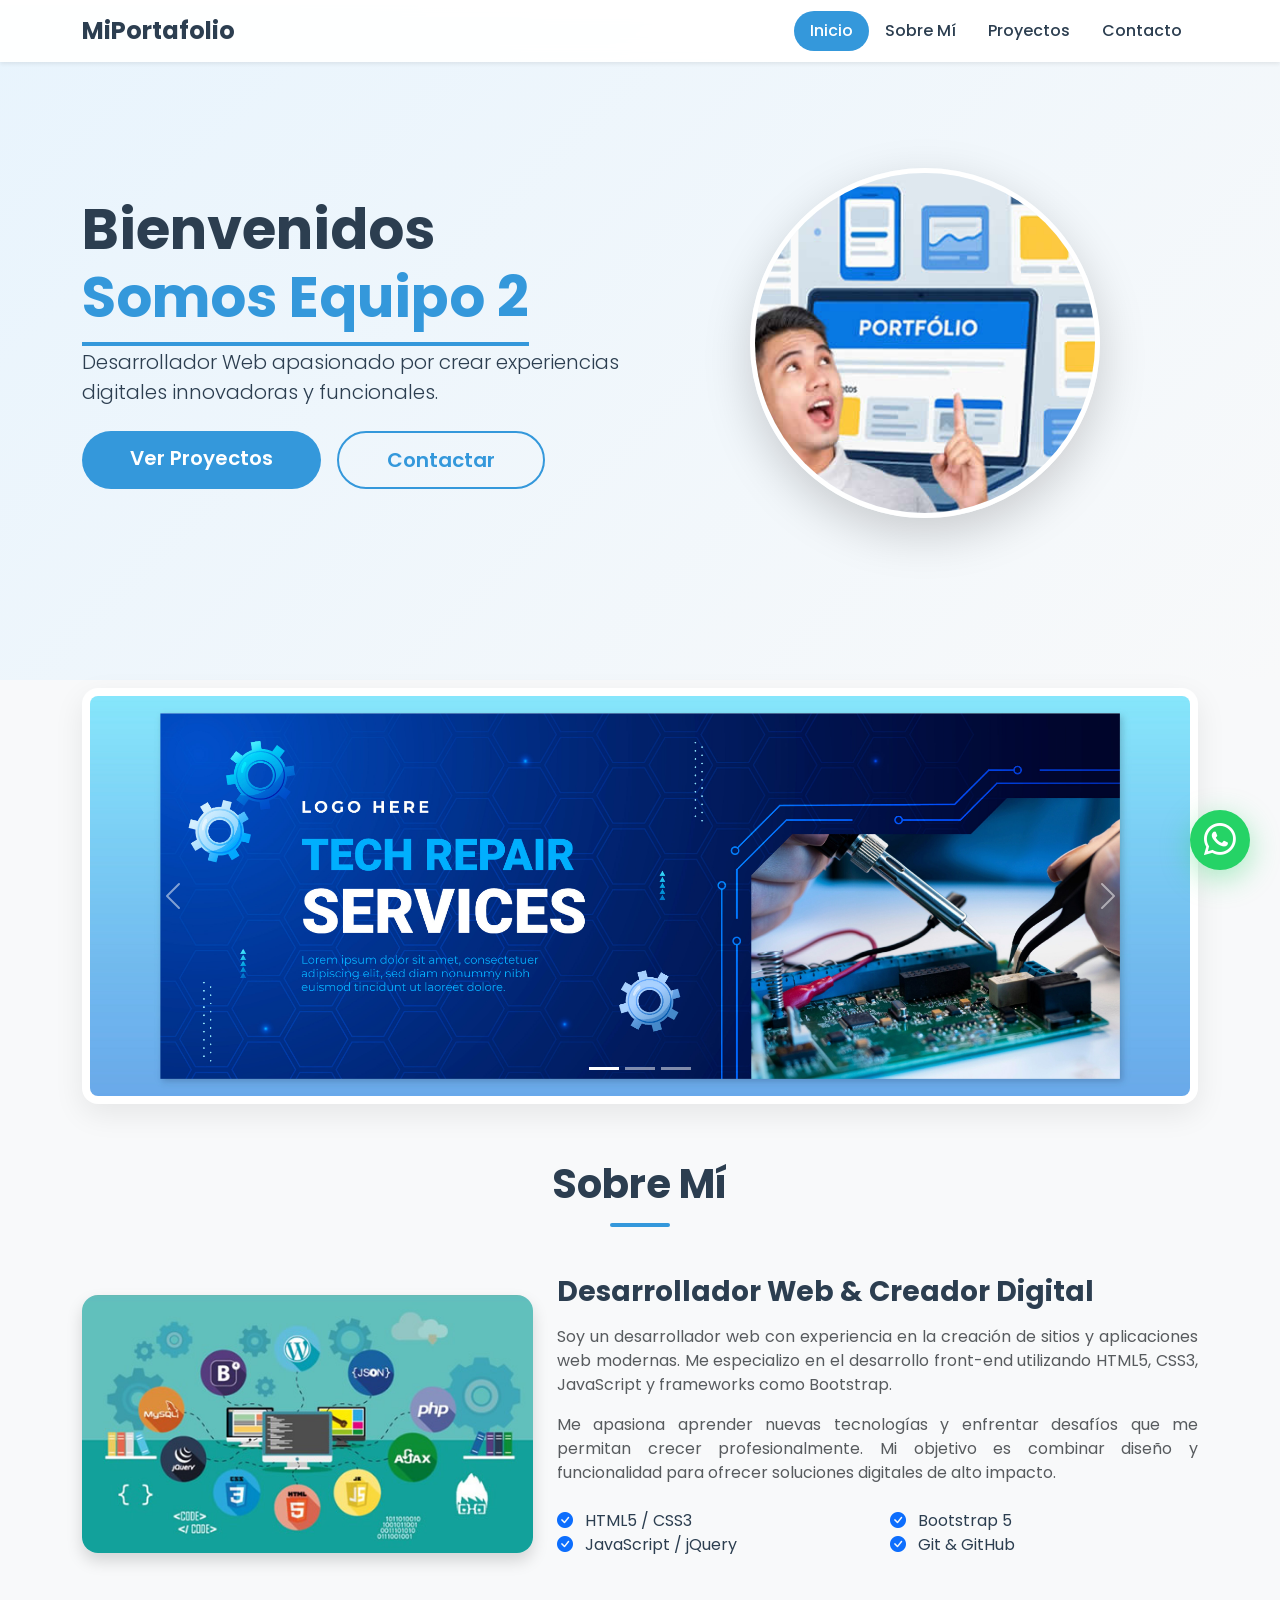
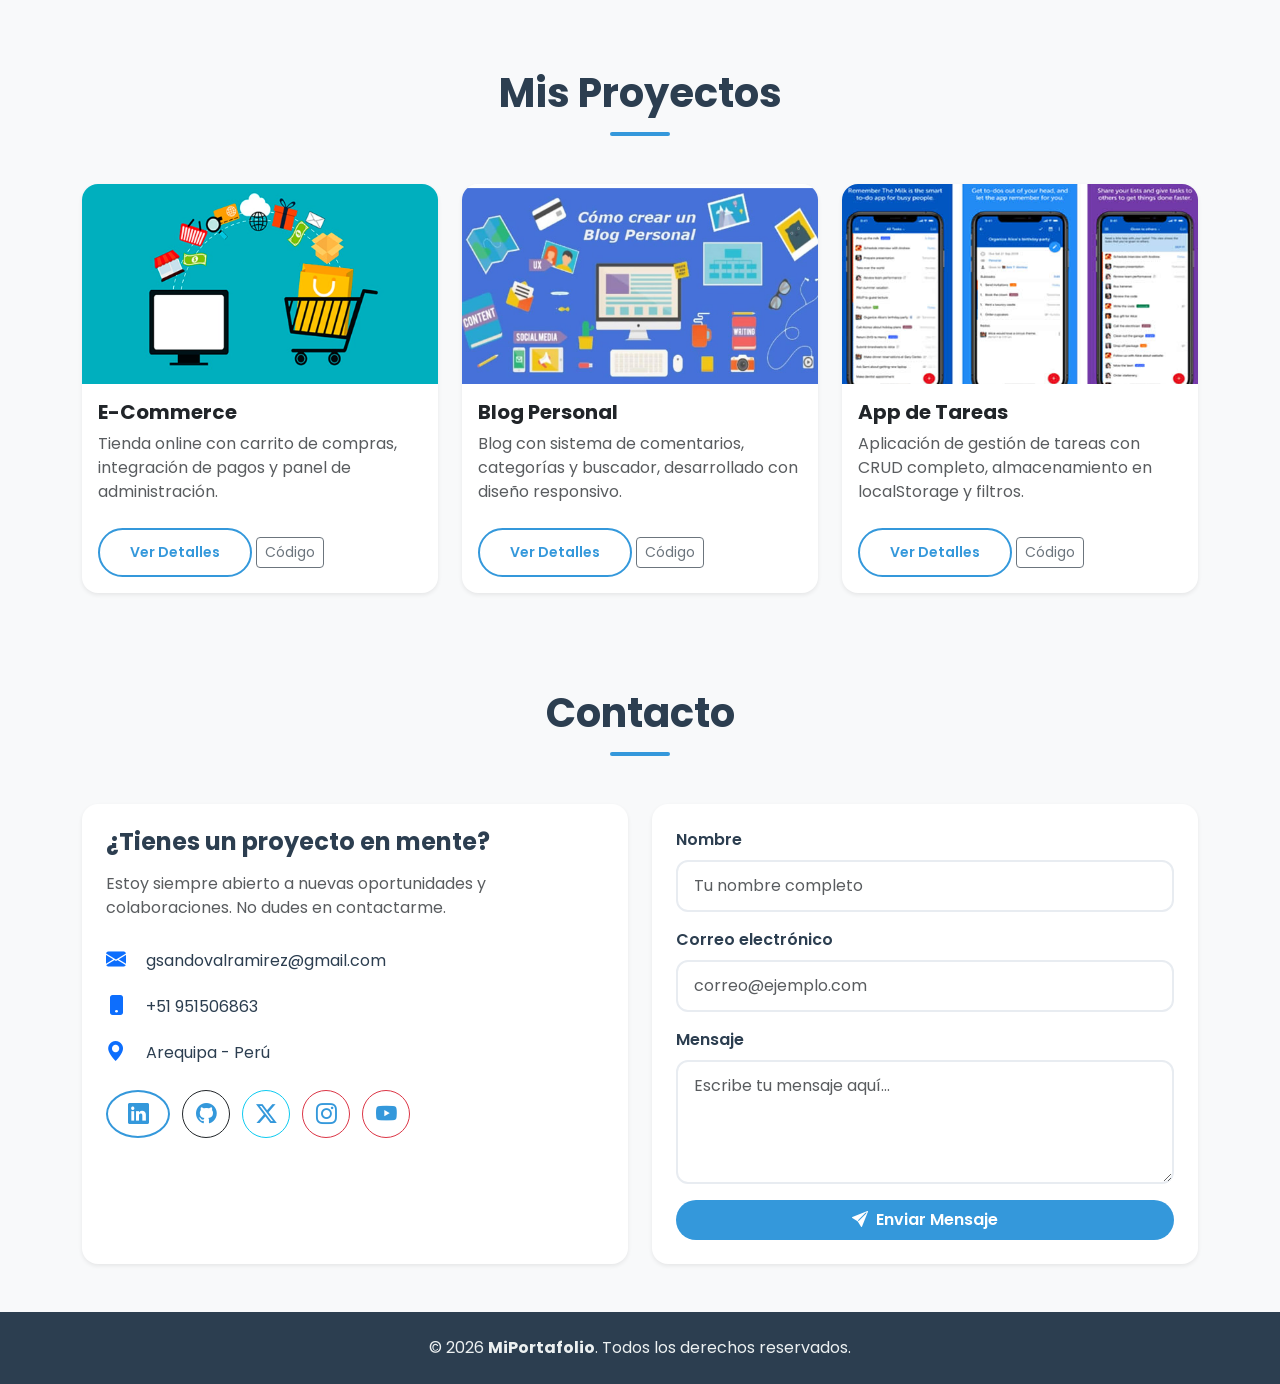
==== index.html @ 453ecb89 "My first commit" ====
<!DOCTYPE html>
<html lang="es">
<head>
    <meta charset="UTF-8">
    <meta name="viewport" content="width=device-width, initial-scale=1.0">
    <title>Mi Portafolio Web | Grupo2</title>

    <!-- Bootstrap 5 CSS -->
    <link href="https://cdn.jsdelivr.net/npm/bootstrap@5.3.0/dist/css/bootstrap.min.css" rel="stylesheet">

    <!-- Bootstrap Icons -->
    <link href="https://cdn.jsdelivr.net/npm/bootstrap-icons@1.11.3/font/bootstrap-icons.css" rel="stylesheet">

    <!-- Google Fonts -->
    <link href="https://fonts.googleapis.com/css2?family=Poppins:wght@300;400;500;600;700&display=swap" rel="stylesheet">

    <!-- CSS Personalizado -->
    <link rel="stylesheet" href="css/estilos.css">
    
</head>
<body>
    <!-- <h1>        
        <small>Integrantes del Grupo 2</small>
    </h1>

    lista de nombres (id para referencia en JS) -->
   <!-- <div class="list-container" id="nameList">
        <div class="name-item">Godofredo Sandoval Ramírez</div>
        <div class="name-item">Máximo Polo Salinas</div>
        <div class="name-item">Jhon Bryan Curo Maldonado</div>
        <div class="name-item">Rafael Alberto Sipión Díaz</div>
        <div class="name-item">Gálvez Martínez Jim Antony</div>
        <div class="name-item">Gabriela Mirtha Rios Villanueva</div>
    </div>-->

    <!-- ============================================ -->
    <!-- MENÚ DE NAVEGACIÓN                           -->
    <!-- ============================================ -->
    <nav class="navbar navbar-expand-lg fixed-top shadow-sm">
        <div class="container">
            <a class="navbar-brand fw-bold" href="index.html">MiPortafolio</a>
            <button class="navbar-toggler border-0" type="button" data-bs-toggle="collapse" data-bs-target="#navbarNav" aria-controls="navbarNav" aria-expanded="false" aria-label="Toggle navigation">
                <span class="navbar-toggler-icon"></span>
            </button>
            <div class="collapse navbar-collapse" id="navbarNav">
                <ul class="navbar-nav ms-auto">
                    <li class="nav-item"><a class="nav-link active" href="#inicio">Inicio</a></li>
                    <li class="nav-item"><a class="nav-link" href="#sobre-mi">Sobre Mí</a></li>
                    <li class="nav-item"><a class="nav-link" href="#proyectos">Proyectos</a></li> 
                    <li class="nav-item"><a class="nav-link" href="#contacto">Contacto</a></li>
                </ul>
            </div>
        </div>
    </nav>

    <!-- ============================================ -->
    <!-- SECCIÓN: INICIO (HERO)                      -->
    <!-- ============================================ -->
    <section id="inicio" class="hero-section d-flex align-items-center">
        <div class="container">
            <div class="row align-items-center">
                <div class="col-lg-6 text-center text-lg-start">
                    <h1 class="display-4 fw-bold">Bienvenidos <br><span class="text-highlight">Somos Equipo 2</span></h1>
                    <p class="lead mt-3 mb-4">
                        Desarrollador Web apasionado por crear experiencias digitales
                        innovadoras y funcionales.
                    </p>
                    <div class="d-flex gap-3 justify-content-center justify-content-lg-start">
                        
                        <a href="#proyectos" class="btn btn-primary btn-lg px-5">Ver Proyectos</a>
                        <a href="#contacto" class="btn btn-outline-primary btn-lg px-5">Contactar</a>
                    </div>
                </div>
                <div class="col-lg-6 text-center mt-5 mt-lg-0">
                    <img src="img/img01.jpg" alt="Foto de perfil" class="img-fluid rounded-circle hero-image shadow-lg">
                </div>
            </div>
        </div>
    </section>

    <!-- ============================================ -->
    <!-- SECCIÓN: CARRUSEL                           -->
    <!-- ============================================ -->
    <section id="carrusel" class="py-2"> 
        <div class="container">
            <div class="caja-carrusel p-2">
                <div id="carouselExampleIndicators" class="carousel slide" data-bs-ride="carousel">
                    <!-- Indicadores -->
                    <div class="carousel-indicators">
                        <button type="button" data-bs-target="#carouselExampleIndicators" data-bs-slide-to="0" class="active" aria-current="true" aria-label="Slide 1"></button>
                        <button type="button" data-bs-target="#carouselExampleIndicators" data-bs-slide-to="1" aria-label="Slide 2"></button>
                        <button type="button" data-bs-target="#carouselExampleIndicators" data-bs-slide-to="2" aria-label="Slide 3"></button>
                    </div>
                    <!-- Diapositivas -->
                    <div class="carousel-inner rounded-3 overflow-hidden">
                        <div class="carousel-item active">
                            <img src="img/bar01.jpg" class="d-block w-100" alt="Imagen de ejemplo 1">
                        </div>
                        <div class="carousel-item">
                            <img src="img/bar02.jpg" class="d-block w-100" alt="Imagen de ejemplo 2">
                        </div>
                        <div class="carousel-item">
                            <img src="img/bar03.jpg" class="d-block w-100" alt="Imagen de ejemplo 3">
                        </div>
                    </div>
                    <!-- Controles -->
                    <button class="carousel-control-prev" type="button" data-bs-target="#carouselExampleIndicators" data-bs-slide="prev">
                        <span class="carousel-control-prev-icon" aria-hidden="true"></span>
                        <span class="visually-hidden">Anterior</span>
                    </button>
                    <button class="carousel-control-next" type="button" data-bs-target="#carouselExampleIndicators" data-bs-slide="next">
                        <span class="carousel-control-next-icon" aria-hidden="true"></span>
                        <span class="visually-hidden">Siguiente</span>
                    </button>
                </div>
            </div>
        </div>
    </section>

    <!-- ============================================ -->
    <!-- SECCIÓN: SOBRE MÍ                           -->
    <!-- ============================================ -->
    <section id="sobre-mi" class="py-5"> 
        <div class="container">
            <h2 class="section-title text-center mb-5">Sobre Mí</h2>
            <div class="row align-items-center">
                <div class="col-lg-5 text-center mb-4 mb-lg-0">
                    <img src="img/img2.jpg" alt="Sobre mí" class="img-fluid rounded-4 shadow">
                </div>
                <div class="col-lg-7">
                    <h3 class="fw-bold">Desarrollador Web & Creador Digital</h3>
                    <p class="text-muted mt-3" style="text-align: justify;">
                        Soy un desarrollador web con experiencia en la creación de sitios y
                        aplicaciones web modernas. Me especializo en el desarrollo front-end
                        utilizando HTML5, CSS3, JavaScript y frameworks como Bootstrap.
                    </p>
                    <p class="text-muted" style="text-align: justify;">
                        Me apasiona aprender nuevas tecnologías y enfrentar desafíos que
                        me permitan crecer profesionalmente. Mi objetivo es combinar diseño
                        y funcionalidad para ofrecer soluciones digitales de alto impacto.
                    </p>
                    <div class="row mt-4">
                        <div class="col-sm-6">
                            <ul class="list-unstyled">
                                <li><i class="bi bi-check-circle-fill text-primary me-2"></i> HTML5 / CSS3</li>
                                <li><i class="bi bi-check-circle-fill text-primary me-2"></i> JavaScript / jQuery</li>
                            </ul>
                        </div>
                        <div class="col-sm-6">
                            <ul class="list-unstyled">
                                <li><i class="bi bi-check-circle-fill text-primary me-2"></i> Bootstrap 5</li>
                                <li><i class="bi bi-check-circle-fill text-primary me-2"></i> Git & GitHub</li>
                            </ul>
                        </div>
                    </div>
                </div>
            </div>
        </div>
    </section>

    <!-- ============================================ -->
    <!-- SECCIÓN: PROYECTOS                          -->
    <!-- ============================================ -->
    <section id="proyectos" class="py-5 bg-light">
        <div class="container">
            <h2 class="section-title text-center mb-5">Mis Proyectos</h2>
            <div class="row g-4">

                <!-- Proyecto 1 -->
                <div class="col-md-4">
                    <div class="card h-100 project-card border-0 shadow-sm">
                        <img src="img/ecommerce.jpg" class="card-img-top" alt="Proyecto E-Commerce">
                        <div class="card-body">
                            <h5 class="card-title fw-bold">E-Commerce</h5>
                            <p class="card-text text-muted">
                                Tienda online con carrito de compras, integración de pagos
                                y panel de administración.
                            </p>
                        </div>
                        <div class="card-footer bg-transparent border-0 pb-3">
                            <a href="#" class="btn btn-sm btn-outline-primary">Ver Detalles</a>
                            <a href="#" class="btn btn-sm btn-outline-secondary">Código</a>
                        </div>
                    </div>
                </div>

                <!-- Proyecto 2 -->
                <div class="col-md-4">
                    <div class="card h-100 project-card border-0 shadow-sm">
                        <img src="img/img1.jpg" class="card-img-top" alt="Proyecto Blog Personal">
                        <div class="card-body">
                            <h5 class="card-title fw-bold">Blog Personal</h5>
                            <p class="card-text text-muted">
                                Blog con sistema de comentarios, categorías y buscador,
                                desarrollado con diseño responsivo.
                            </p>
                        </div>
                        <div class="card-footer bg-transparent border-0 pb-3">
                            <a href="#" class="btn btn-sm btn-outline-primary">Ver Detalles</a>
                            <a href="#" class="btn btn-sm btn-outline-secondary">Código</a>
                        </div>
                    </div>
                </div>

                <!-- Proyecto 3 -->
                <div class="col-md-4">
                    <div class="card h-100 project-card border-0 shadow-sm">
                        <img src="img/img02.jpg" class="card-img-top" alt="Proyecto App de Tareas">
                        <div class="card-body">
                            <h5 class="card-title fw-bold">App de Tareas</h5>
                            <p class="card-text text-muted">
                                Aplicación de gestión de tareas con CRUD completo,
                                almacenamiento en localStorage y filtros.
                            </p>
                        </div>
                        <div class="card-footer bg-transparent border-0 pb-3">
                            <a href="#" class="btn btn-sm btn-outline-primary">Ver Detalles</a>
                            <a href="#" class="btn btn-sm btn-outline-secondary">Código</a>
                        </div>
                    </div>
                </div>

            </div>
        </div>
    </section>

    <!-- ============================================ -->
    <!-- SECCIÓN: CONTACTO                           -->
    <!-- ============================================ -->
    <section id="contacto" class="py-5">
        <div class="container">
            <h2 class="section-title text-center mb-5">Contacto</h2>
            <div class="row g-4">
                <!-- Información de contacto -->
                <div class="col-lg-6">
                    <div class="contact-info h-100 p-4 rounded-4 shadow-sm bg-white">
                        <h4 class="fw-bold">¿Tienes un proyecto en mente?</h4>
                        <p class="text-muted mt-3">
                            Estoy siempre abierto a nuevas oportunidades y colaboraciones.
                            No dudes en contactarme.
                        </p>
                        <ul class="list-unstyled mt-4">
                            <li class="mb-3">
                                <i class="bi bi-envelope-fill text-primary me-3 fs-5"></i>
                                <span>gsandovalramirez@gmail.com</span>
                            </li>
                            <li class="mb-3">
                                <i class="bi bi-phone-fill text-primary me-3 fs-5"></i>
                                <span>+51 951506863</span>
                            </li>
                            <li class="mb-3">
                                <i class="bi bi-geo-alt-fill text-primary me-3 fs-5"></i>
                                <span>Arequipa - Perú</span>
                            </li>
                        </ul>
                        <div class="social-links mt-4">
                            <a href="https://pe.linkedin.com/" target="_blank" class="btn btn-outline-primary rounded-circle me-2"><i class="bi bi-linkedin"></i></a>
                            <a href="https://github.com/" target="_blank" class="btn btn-outline-dark rounded-circle me-2"><i class="bi bi-github"></i></a>
                            <a href="https://x.com/?lang=es" target="_blank" class="btn btn-outline-info rounded-circle me-2"><i class="bi bi-twitter-x"></i></a>
                            <a href="https://www.instagram.com/" target="_blank" class="btn btn-outline-danger rounded-circle me-2"><i class="bi bi-instagram"></i></a>
                            <a href="https://www.youtube.com/" target="_blank" class="btn btn-outline-danger rounded-circle"><i class="bi bi-youtube"></i></a>
                        </div>
                    </div>
                </div>

                <!-- Formulario de contacto -->
                <div class="col-lg-6">
                    <form class="p-4 rounded-4 shadow-sm bg-white">
                        <div class="mb-3">
                            <label for="nombre" class="form-label fw-semibold">Nombre</label>
                            <input type="text" class="form-control" id="nombre" placeholder="Tu nombre completo" required>
                        </div>
                        <div class="mb-3">
                            <label for="email" class="form-label fw-semibold">Correo electrónico</label>
                            <input type="email" class="form-control" id="email" placeholder="correo@ejemplo.com" required>
                        </div>
                        <div class="mb-3">
                            <label for="mensaje" class="form-label fw-semibold">Mensaje</label>
                            <textarea class="form-control" id="mensaje" rows="4" placeholder="Escribe tu mensaje aquí..." required></textarea>
                        </div>
                        <button type="submit" class="btn btn-primary w-100 py-2 fw-semibold">
                            <i class="bi bi-send-fill me-2"></i>Enviar Mensaje
                        </button>
                    </form>
                </div>
            </div>
        </div>
    </section>

    <!-- ============================================ -->
    <!-- FOOTER                                      -->
    <!-- ============================================ -->
    <footer class="footer py-4">
        <div class="container text-center">
            <p class="mb-0">
                &copy; 2026 <strong>MiPortafolio</strong>. Todos los derechos reservados.
            </p>
        </div>
        
    </footer>

    <!-- ============================================ -->
    <!-- BOTÓN FLOTANTE DE WHATSAPP                  -->
    <!-- ============================================ -->
    <a href="https://wa.me/51951506863" class="btn-whatsapp-floating" target="_blank" rel="noopener noreferrer">
        <i class="bi bi-whatsapp"></i>
    </a>

    <!-- ============================================ -->
    <!-- SCRIPTS                                     -->
    <!-- ============================================ -->
    <script src="https://cdn.jsdelivr.net/npm/bootstrap@5.3.0/dist/js/bootstrap.bundle.min.js">
    </script>

</body>
</html>
---- css/estilos.css ----
/* ======================================== */
/* CONFIGURACIÓN GENERAL                     */
/* ======================================== */

* {
    margin: 0;
    padding: 0;
    box-sizing: border-box;
}

html {
    scroll-behavior: smooth;
}

body {
    font-family: 'Poppins', sans-serif;
    color: #2C3E50;
    background: #F8F9FA;
    padding-top: 5px;
}

/* ======================================== */
/* COLORES PRINCIPALES                      */
/* ======================================== */

:root {
    --azul: #3498DB;
    --oscuro: #2C3E50;
    --blanco: #FFFFFF;
}

/* ======================================== */
/* MENÚ DE NAVEGACIÓN                       */
/* ======================================== */

.navbar {
    background: rgba(255, 255, 255, 0.95) !important;
    backdrop-filter: blur(10px);
    padding:px 5;
}

.navbar-brand {
    color: var(--oscuro) !important;
    font-weight: 700;
    font-size: 1.5rem;
}

.navbar-brand:hover {
    color: var(--azul) !important;
}

.nav-link {
    color: var(--oscuro) !important;
    font-weight: 500;
    padding: 8px 16px !important;
    border-radius: 25px;
    transition: 0.3s;
}

.nav-link:hover,
.nav-link.active {
    background: var(--azul);
    color: white !important;
}

/* ======================================== */
/* SECCIÓN PRINCIPAL (HERO)                 */
/* ======================================== */

.hero-section {
    min-height:75vh;
    background: linear-gradient(135deg, #E8F4FD, #F8F9FA);
    padding: 10px 0;
}

.hero-section h1 {
    font-size: 3.5rem;
    font-weight: 500;
}

.text-highlight {
    color: var(--azul);
    border-bottom: 4px solid var(--azul);
    padding-bottom: 5px;
}

.hero-image {
    width: 350px;
    height: 350px;
    object-fit: cover;
    border-radius: 50%;
    border: 5px solid white;
    box-shadow: 0 20px 60px rgba(52, 152, 219, 0.3);
    transition: 0.3s;
}

.hero-image:hover {
    transform: scale(1.05);
    box-shadow: 0 25px 70px rgba(52, 152, 219, 0.4);
}

/* ======================================== */
/* BOTONES                                  */
/* ======================================== */

.btn-primary {
    background: var(--azul);
    border: none;
    border-radius: 50px;
    padding: 12px 30px;
    font-weight: 600;
    transition: 0.3s;
}

.btn-primary:hover {
    background: #2980B9;
    transform: translateY(-3px);
    box-shadow: 0 10px 30px rgba(52, 152, 219, 0.4);
}

.btn-outline-primary {
    border: 2px solid var(--azul);
    color: var(--azul);
    border-radius: 50px;
    padding: 12px 30px;
    font-weight: 600;
    transition: 0.3s;
}

.btn-outline-primary:hover {
    background: var(--azul);
    color: white;
    transform: translateY(-3px);
}

/* ======================================== */
/* TÍTULOS DE SECCIÓN                       */
/* ======================================== */

.section-title {
    font-size: 2.5rem;
    font-weight: 700;
    text-align: center;
    margin-bottom: 50px;
    position: relative;
}

.section-title::after {
    content: '';
    display: block;
    width: 60px;
    height: 4px;
    background: var(--azul);
    margin: 15px auto 0;
    border-radius: 2px;
}

/* ======================================== */
/* PROYECTOS                                */
/* ======================================== */

.project-card {
    border-radius: 16px !important;
    overflow: hidden;
    transition: 0.3s;
}

.project-card:hover {
    transform: translateY(-10px);
    box-shadow: 0 20px 40px rgba(0, 0, 0, 0.1) !important;
}

.project-card img {
    height: 200px;
    object-fit: cover;
    transition: 0.5s;
}

.project-card:hover img {
    transform: scale(1.1);
}

/* ======================================== */
/* CARRUSEL                                 */
/* ======================================== */

.carousel-item img {
    height: 400px;
    object-fit: cover;
}

.caja-carrusel {
    background: white;
    border-radius: 16px;
    box-shadow: 0 10px 30px rgba(0, 0, 0, 0.08);
}

/* ======================================== */
/* CONTACTO                                 */
/* ======================================== */

.contact-info {
    background: white;
    padding: 2rem;
    border-radius: 16px;
    box-shadow: 0 10px 30px rgba(0, 0, 0, 0.08);
    transition: 0.3s;
    height: 100%;
}

.contact-info:hover {
    transform: translateY(-5px);
    box-shadow: 0 15px 40px rgba(0, 0, 0, 0.12);
}

.contact-info .bi {
    color: var(--azul);
    font-size: 1.3rem;
    width: 30px;
}

.social-links .btn {
    width: 48px;
    height: 48px;
    border-radius: 50%;
    display: inline-flex;
    align-items: center;
    justify-content: center;
    transition: 0.3s;
}

.social-links .btn:hover {
    transform: translateY(-5px);
    box-shadow: 0 8px 20px rgba(0, 0, 0, 0.15);
}

/* Formulario de contacto */
#contacto form {
    background: white;
    padding: 2rem;
    border-radius: 16px;
    box-shadow: 0 10px 30px rgba(0, 0, 0, 0.08);
    transition: 0.3s;
}

#contacto form:hover {
    transform: translateY(-5px);
    box-shadow: 0 15px 40px rgba(0, 0, 0, 0.12);
}

.form-control {
    border-radius: 12px;
    border: 2px solid #E8ECF1;
    padding: 12px 16px;
    transition: 0.3s;
}

.form-control:focus {
    border-color: var(--azul);
    box-shadow: 0 0 0 4px rgba(52, 152, 219, 0.15);
}

/* ======================================== */
/* PIE DE PÁGINA                            */
/* ======================================== */

.footer {
    background: var(--oscuro);
    color: #ECF0F1;
    text-align: center;
    padding: 20px 0;
}

/* ======================================== */
/* BOTÓN WHATSAPP FLOTANTE                  */
/* ======================================== */

.btn-whatsapp-floating {
    position: fixed;
    bottom: 30px;
    right: 30px;
    width: 60px;
    height: 60px;
    background: #25D366;
    color: white;
    border-radius: 50%;
    display: flex;
    align-items: center;
    justify-content: center;
    font-size: 2rem;
    text-decoration: none;
    box-shadow: 0 8px 30px rgba(37, 211, 102, 0.4);
    transition: 0.3s;
    z-index: 1000;
}

.btn-whatsapp-floating:hover {
    transform: scale(1.1);
    color: white;
    box-shadow: 0 12px 40px rgba(37, 211, 102, 0.6);
}

/* ======================================== */
/* ACCESIBILIDAD                            */
/* ======================================== */

/* Si el usuario prefiere menos animaciones */
@media (prefers-reduced-motion: reduce) {
    * {
        animation-duration: 0.01ms !important;
        transition-duration: 0.01ms !important;
    }
}
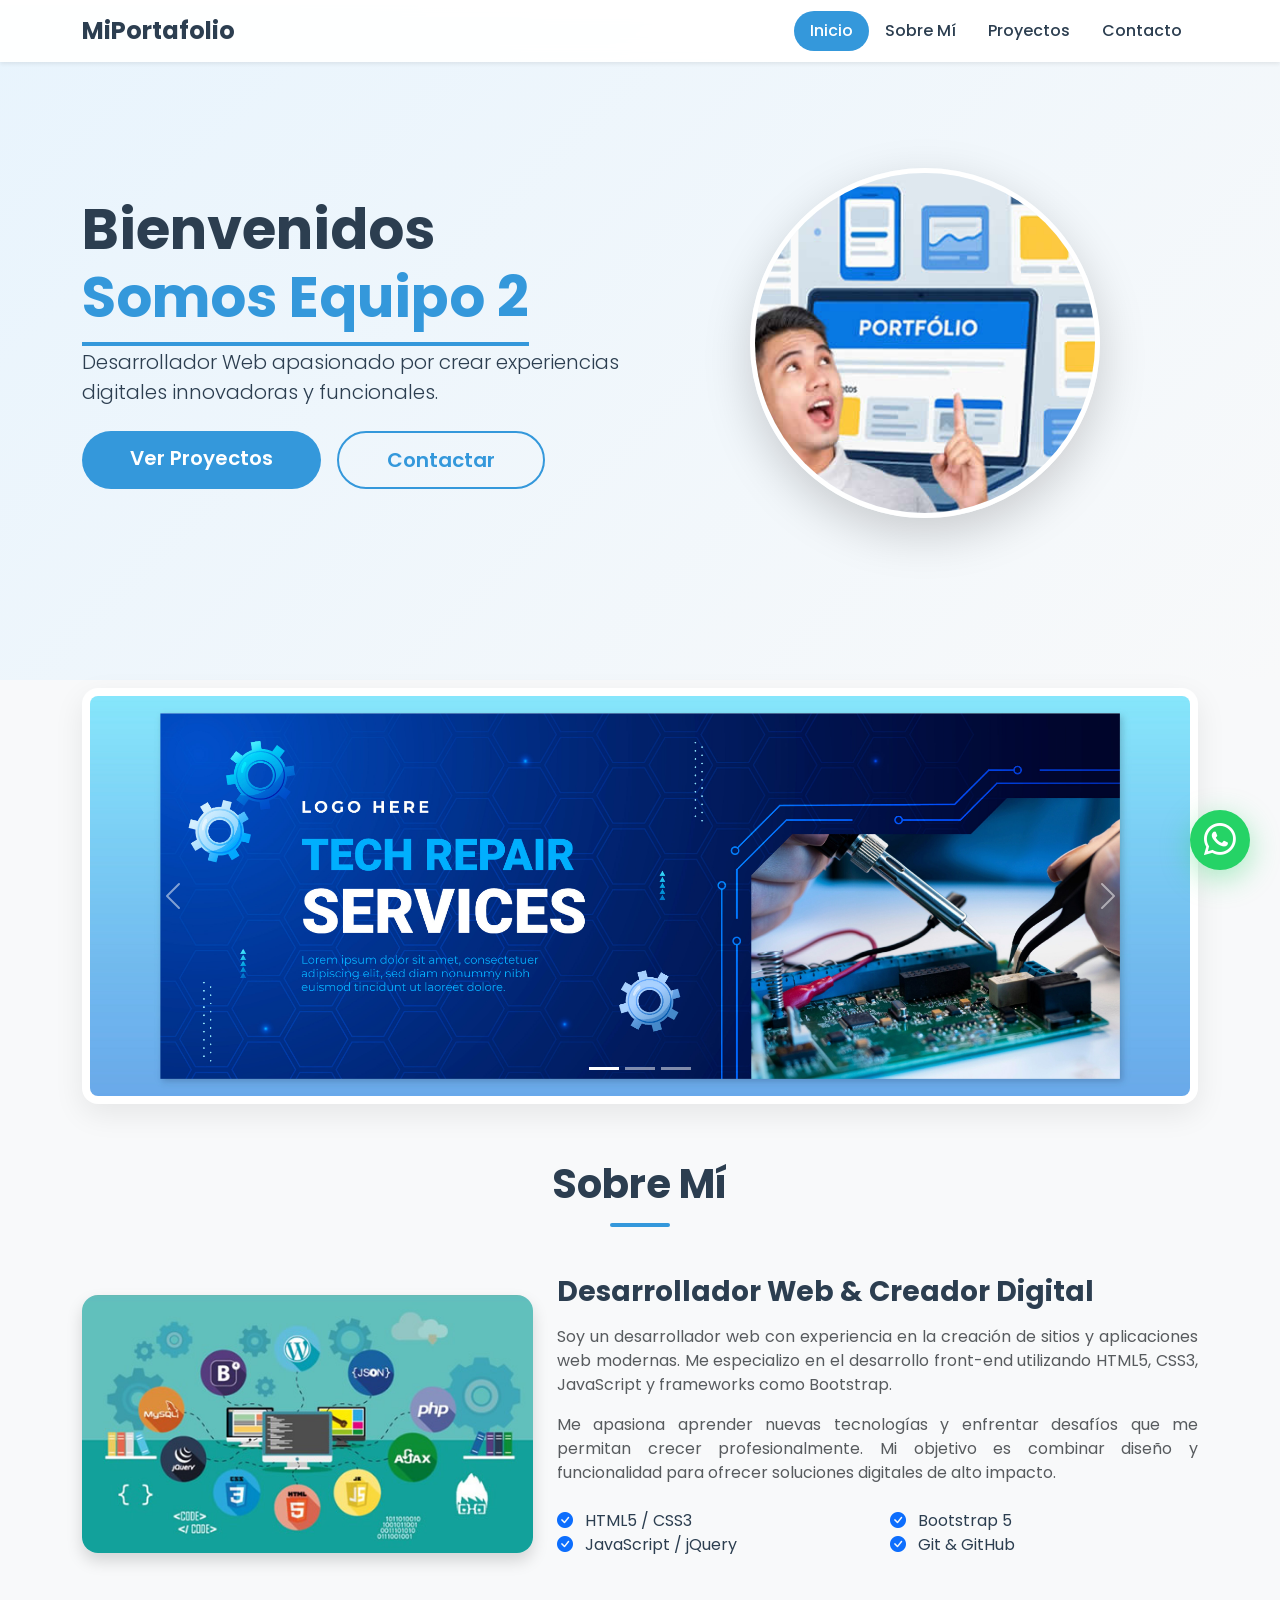
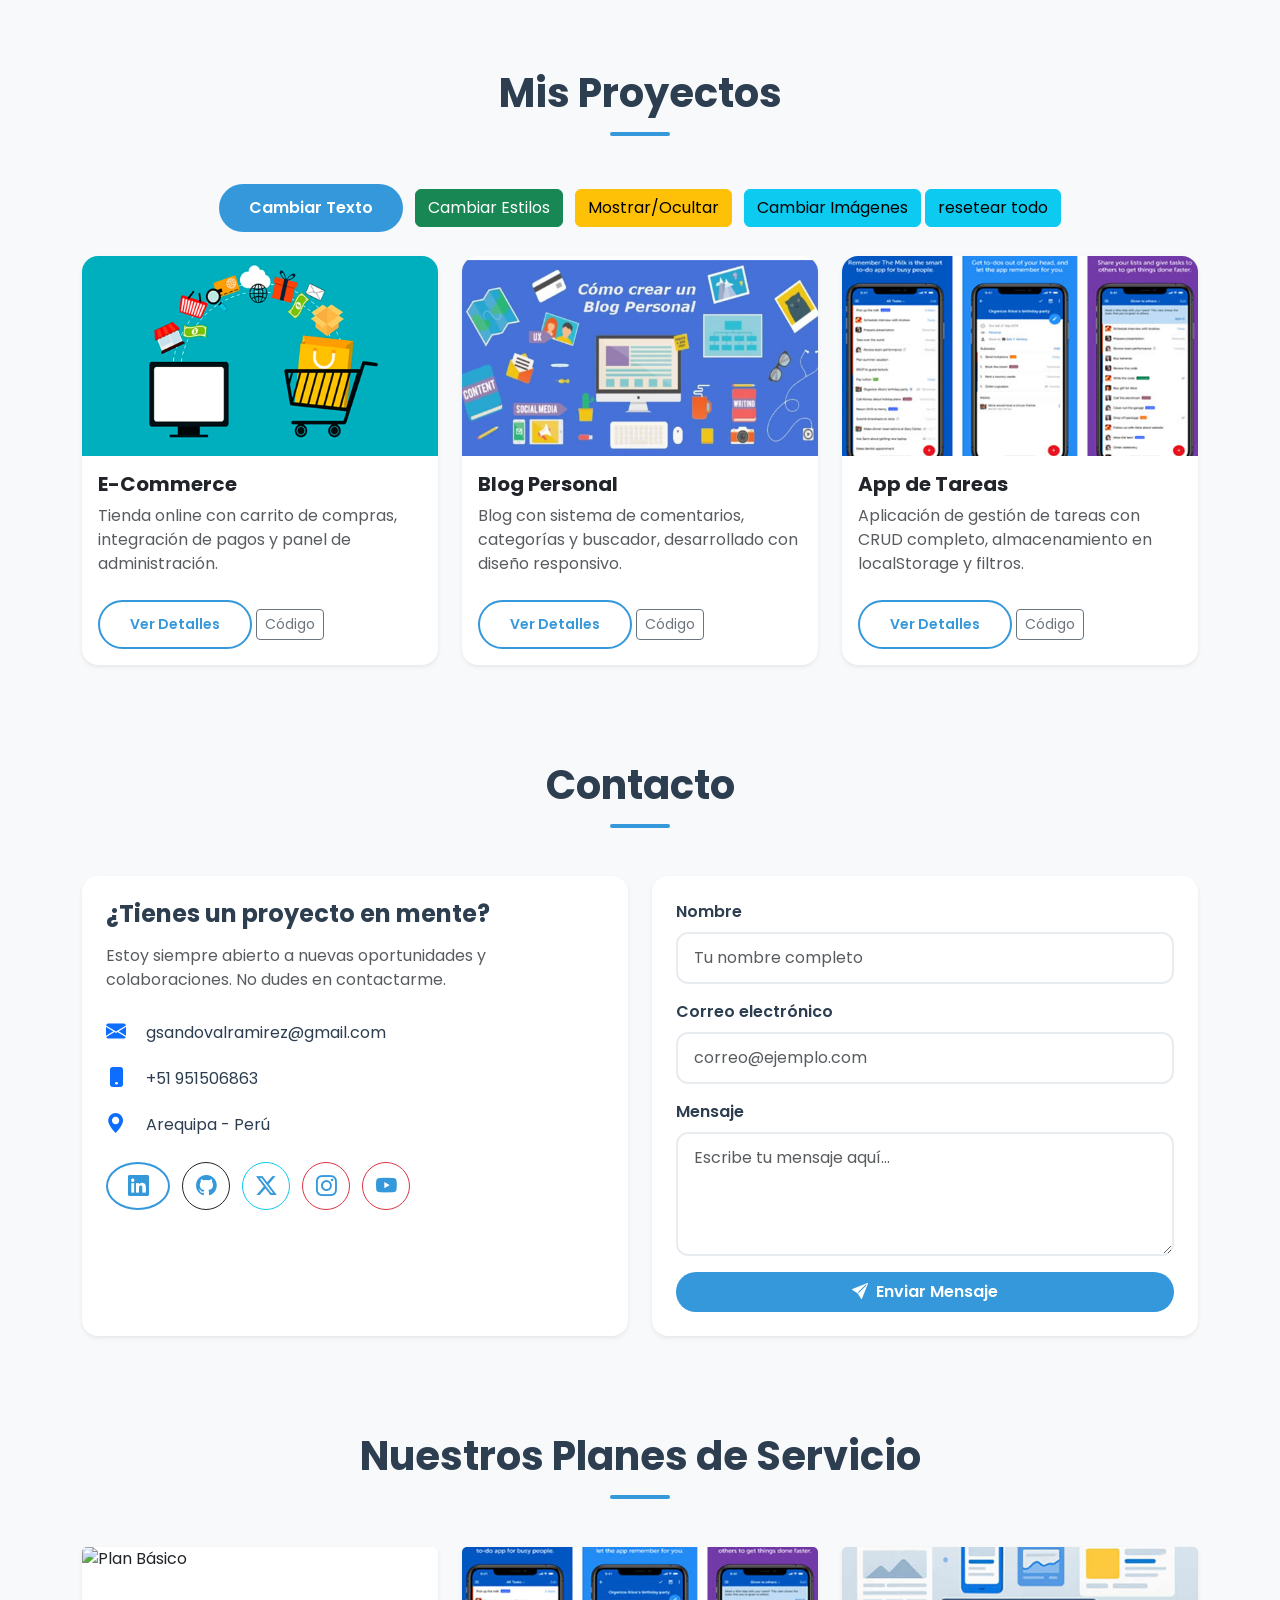
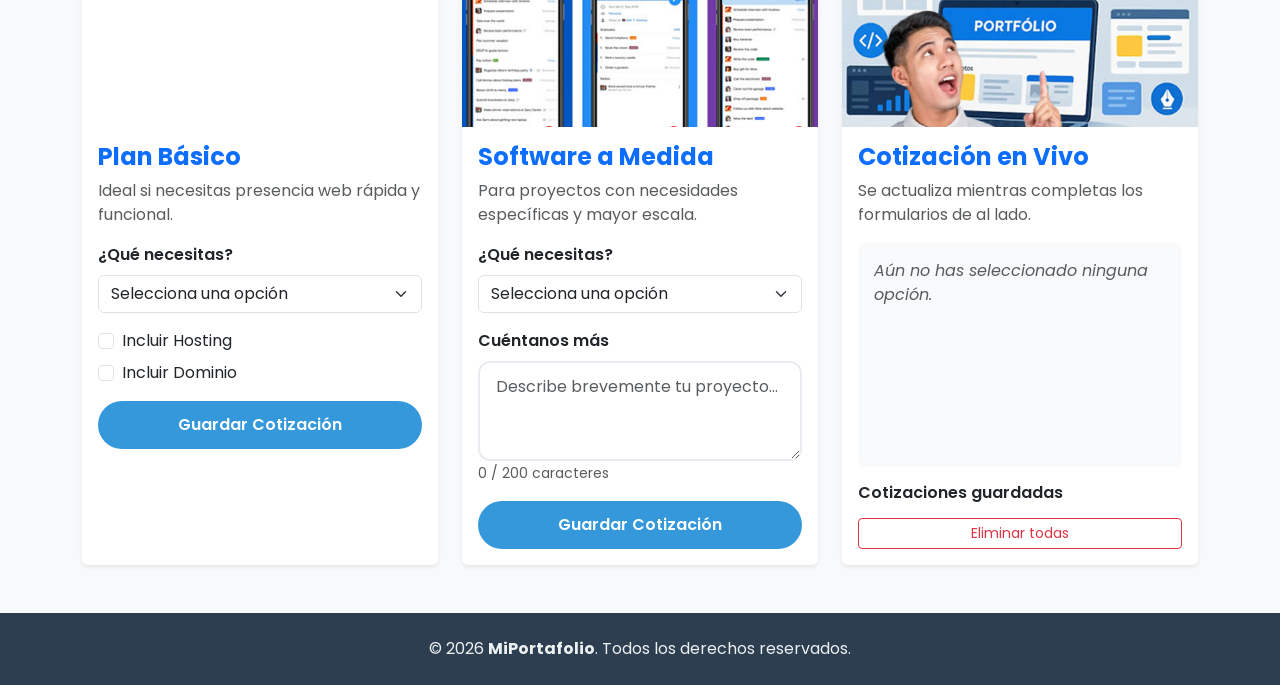
==== commit b6495744: "Add files via upload" ====
--- a/index.html
+++ b/index.html
@@ -1,5 +1,6 @@
 <!DOCTYPE html>
 <html lang="es">
+
 <head>
     <meta charset="UTF-8">
     <meta name="viewport" content="width=device-width, initial-scale=1.0">
@@ -12,41 +13,35 @@
     <link href="https://cdn.jsdelivr.net/npm/bootstrap-icons@1.11.3/font/bootstrap-icons.css" rel="stylesheet">
 
     <!-- Google Fonts -->
-    <link href="https://fonts.googleapis.com/css2?family=Poppins:wght@300;400;500;600;700&display=swap" rel="stylesheet">
-
+    <link href="https://fonts.googleapis.com/css2?family=Poppins:wght@300;400;500;600;700&display=swap"
+        rel="stylesheet">
+    <!-- CSS de jQuery -->
+    <script src="https://code.jquery.com/jquery-3.7.1.min.js"></script>
     <!-- CSS Personalizado -->
     <link rel="stylesheet" href="css/estilos.css">
-    
+    <script src="https://cdn.jsdelivr.net/npm/bootstrap@5.3.0/dist/js/bootstrap.bundle.min.js">
+    </script>
+
+
 </head>
+
 <body>
-    <!-- <h1>        
-        <small>Integrantes del Grupo 2</small>
-    </h1>
-
-    lista de nombres (id para referencia en JS) -->
-   <!-- <div class="list-container" id="nameList">
-        <div class="name-item">Godofredo Sandoval Ramírez</div>
-        <div class="name-item">Máximo Polo Salinas</div>
-        <div class="name-item">Jhon Bryan Curo Maldonado</div>
-        <div class="name-item">Rafael Alberto Sipión Díaz</div>
-        <div class="name-item">Gálvez Martínez Jim Antony</div>
-        <div class="name-item">Gabriela Mirtha Rios Villanueva</div>
-    </div>-->
-
+   
     <!-- ============================================ -->
     <!-- MENÚ DE NAVEGACIÓN                           -->
     <!-- ============================================ -->
     <nav class="navbar navbar-expand-lg fixed-top shadow-sm">
         <div class="container">
             <a class="navbar-brand fw-bold" href="index.html">MiPortafolio</a>
-            <button class="navbar-toggler border-0" type="button" data-bs-toggle="collapse" data-bs-target="#navbarNav" aria-controls="navbarNav" aria-expanded="false" aria-label="Toggle navigation">
+            <button class="navbar-toggler border-0" type="button" data-bs-toggle="collapse" data-bs-target="#navbarNav"
+                aria-controls="navbarNav" aria-expanded="false" aria-label="Toggle navigation">
                 <span class="navbar-toggler-icon"></span>
             </button>
             <div class="collapse navbar-collapse" id="navbarNav">
                 <ul class="navbar-nav ms-auto">
                     <li class="nav-item"><a class="nav-link active" href="#inicio">Inicio</a></li>
                     <li class="nav-item"><a class="nav-link" href="#sobre-mi">Sobre Mí</a></li>
-                    <li class="nav-item"><a class="nav-link" href="#proyectos">Proyectos</a></li> 
+                    <li class="nav-item"><a class="nav-link" href="#proyectos">Proyectos</a></li>
                     <li class="nav-item"><a class="nav-link" href="#contacto">Contacto</a></li>
                 </ul>
             </div>
@@ -60,13 +55,14 @@
         <div class="container">
             <div class="row align-items-center">
                 <div class="col-lg-6 text-center text-lg-start">
-                    <h1 class="display-4 fw-bold">Bienvenidos <br><span class="text-highlight">Somos Equipo 2</span></h1>
+                    <h1 class="display-4 fw-bold">Bienvenidos <br><span class="text-highlight">Somos Equipo 2</span>
+                    </h1>
                     <p class="lead mt-3 mb-4">
                         Desarrollador Web apasionado por crear experiencias digitales
                         innovadoras y funcionales.
                     </p>
                     <div class="d-flex gap-3 justify-content-center justify-content-lg-start">
-                        
+
                         <a href="#proyectos" class="btn btn-primary btn-lg px-5">Ver Proyectos</a>
                         <a href="#contacto" class="btn btn-outline-primary btn-lg px-5">Contactar</a>
                     </div>
@@ -81,15 +77,18 @@
     <!-- ============================================ -->
     <!-- SECCIÓN: CARRUSEL                           -->
     <!-- ============================================ -->
-    <section id="carrusel" class="py-2"> 
+    <section id="carrusel" class="py-2">
         <div class="container">
             <div class="caja-carrusel p-2">
                 <div id="carouselExampleIndicators" class="carousel slide" data-bs-ride="carousel">
                     <!-- Indicadores -->
                     <div class="carousel-indicators">
-                        <button type="button" data-bs-target="#carouselExampleIndicators" data-bs-slide-to="0" class="active" aria-current="true" aria-label="Slide 1"></button>
-                        <button type="button" data-bs-target="#carouselExampleIndicators" data-bs-slide-to="1" aria-label="Slide 2"></button>
-                        <button type="button" data-bs-target="#carouselExampleIndicators" data-bs-slide-to="2" aria-label="Slide 3"></button>
+                        <button type="button" data-bs-target="#carouselExampleIndicators" data-bs-slide-to="0"
+                            class="active" aria-current="true" aria-label="Slide 1"></button>
+                        <button type="button" data-bs-target="#carouselExampleIndicators" data-bs-slide-to="1"
+                            aria-label="Slide 2"></button>
+                        <button type="button" data-bs-target="#carouselExampleIndicators" data-bs-slide-to="2"
+                            aria-label="Slide 3"></button>
                     </div>
                     <!-- Diapositivas -->
                     <div class="carousel-inner rounded-3 overflow-hidden">
@@ -104,11 +103,13 @@
                         </div>
                     </div>
                     <!-- Controles -->
-                    <button class="carousel-control-prev" type="button" data-bs-target="#carouselExampleIndicators" data-bs-slide="prev">
+                    <button class="carousel-control-prev" type="button" data-bs-target="#carouselExampleIndicators"
+                        data-bs-slide="prev">
                         <span class="carousel-control-prev-icon" aria-hidden="true"></span>
                         <span class="visually-hidden">Anterior</span>
                     </button>
-                    <button class="carousel-control-next" type="button" data-bs-target="#carouselExampleIndicators" data-bs-slide="next">
+                    <button class="carousel-control-next" type="button" data-bs-target="#carouselExampleIndicators"
+                        data-bs-slide="next">
                         <span class="carousel-control-next-icon" aria-hidden="true"></span>
                         <span class="visually-hidden">Siguiente</span>
                     </button>
@@ -120,7 +121,7 @@
     <!-- ============================================ -->
     <!-- SECCIÓN: SOBRE MÍ                           -->
     <!-- ============================================ -->
-    <section id="sobre-mi" class="py-5"> 
+    <section id="sobre-mi" class="py-5">
         <div class="container">
             <h2 class="section-title text-center mb-5">Sobre Mí</h2>
             <div class="row align-items-center">
@@ -164,15 +165,25 @@
     <section id="proyectos" class="py-5 bg-light">
         <div class="container">
             <h2 class="section-title text-center mb-5">Mis Proyectos</h2>
-            <div class="row g-4">
+
+            <!-- Botones de control para demostrar manipulación del DOM -->
+            <div class="text-center mb-4">
+                <button class="btn btn-primary me-2" onclick="cambiarTexto()">Cambiar Texto</button>
+                <button class="btn btn-success me-2" onclick="cambiarEstilos()">Cambiar Estilos</button>
+                <button class="btn btn-warning me-2" onclick="mostrarOcultar()">Mostrar/Ocultar</button>
+                <button class="btn btn-info" onclick="cambiarImagenes()">Cambiar Imágenes</button>
+                <button class="btn btn-info" onclick="restablecerTodo()">resetear todo</button>
+            </div>
+
+            <div class="row g-4" id="proyectosContainer">
 
                 <!-- Proyecto 1 -->
-                <div class="col-md-4">
+                <div class="col-md-4 project-item">
                     <div class="card h-100 project-card border-0 shadow-sm">
-                        <img src="img/ecommerce.jpg" class="card-img-top" alt="Proyecto E-Commerce">
+                        <img src="img/ecommerce.jpg" class="card-img-top project-img" alt="Proyecto E-Commerce">
                         <div class="card-body">
-                            <h5 class="card-title fw-bold">E-Commerce</h5>
-                            <p class="card-text text-muted">
+                            <h5 class="card-title fw-bold project-title">E-Commerce</h5>
+                            <p class="card-text text-muted project-desc">
                                 Tienda online con carrito de compras, integración de pagos
                                 y panel de administración.
                             </p>
@@ -185,12 +196,12 @@
                 </div>
 
                 <!-- Proyecto 2 -->
-                <div class="col-md-4">
+                <div class="col-md-4 project-item">
                     <div class="card h-100 project-card border-0 shadow-sm">
-                        <img src="img/img1.jpg" class="card-img-top" alt="Proyecto Blog Personal">
+                        <img src="img/img1.jpg" class="card-img-top project-img" alt="Proyecto Blog Personal">
                         <div class="card-body">
-                            <h5 class="card-title fw-bold">Blog Personal</h5>
-                            <p class="card-text text-muted">
+                            <h5 class="card-title fw-bold project-title">Blog Personal</h5>
+                            <p class="card-text text-muted project-desc">
                                 Blog con sistema de comentarios, categorías y buscador,
                                 desarrollado con diseño responsivo.
                             </p>
@@ -203,12 +214,12 @@
                 </div>
 
                 <!-- Proyecto 3 -->
-                <div class="col-md-4">
+                <div class="col-md-4 project-item">
                     <div class="card h-100 project-card border-0 shadow-sm">
-                        <img src="img/img02.jpg" class="card-img-top" alt="Proyecto App de Tareas">
+                        <img src="img/img02.jpg" class="card-img-top project-img" alt="Proyecto App de Tareas">
                         <div class="card-body">
-                            <h5 class="card-title fw-bold">App de Tareas</h5>
-                            <p class="card-text text-muted">
+                            <h5 class="card-title fw-bold project-title">App de Tareas</h5>
+                            <p class="card-text text-muted project-desc">
                                 Aplicación de gestión de tareas con CRUD completo,
                                 almacenamiento en localStorage y filtros.
                             </p>
@@ -254,29 +265,38 @@
                             </li>
                         </ul>
                         <div class="social-links mt-4">
-                            <a href="https://pe.linkedin.com/" target="_blank" class="btn btn-outline-primary rounded-circle me-2"><i class="bi bi-linkedin"></i></a>
-                            <a href="https://github.com/" target="_blank" class="btn btn-outline-dark rounded-circle me-2"><i class="bi bi-github"></i></a>
-                            <a href="https://x.com/?lang=es" target="_blank" class="btn btn-outline-info rounded-circle me-2"><i class="bi bi-twitter-x"></i></a>
-                            <a href="https://www.instagram.com/" target="_blank" class="btn btn-outline-danger rounded-circle me-2"><i class="bi bi-instagram"></i></a>
-                            <a href="https://www.youtube.com/" target="_blank" class="btn btn-outline-danger rounded-circle"><i class="bi bi-youtube"></i></a>
-                        </div>
-                    </div>
-                </div>
-
-                <!-- Formulario de contacto -->
+                            <a href="https://pe.linkedin.com/" target="_blank"
+                                class="btn btn-outline-primary rounded-circle me-2"><i class="bi bi-linkedin"></i></a>
+                            <a href="https://github.com/" target="_blank"
+                                class="btn btn-outline-dark rounded-circle me-2"><i class="bi bi-github"></i></a>
+                            <a href="https://x.com/?lang=es" target="_blank"
+                                class="btn btn-outline-info rounded-circle me-2"><i class="bi bi-twitter-x"></i></a>
+                            <a href="https://www.instagram.com/" target="_blank"
+                                class="btn btn-outline-danger rounded-circle me-2"><i class="bi bi-instagram"></i></a>
+                            <a href="https://www.youtube.com/" target="_blank"
+                                class="btn btn-outline-danger rounded-circle"><i class="bi bi-youtube"></i></a>
+                        </div>
+                    </div>
+                </div>
+
+
+<!-- Formulario de contacto -->
                 <div class="col-lg-6">
-                    <form class="p-4 rounded-4 shadow-sm bg-white">
+                    <form class="p-4 rounded-4 shadow-sm bg-white" id="miFormulario">
                         <div class="mb-3">
                             <label for="nombre" class="form-label fw-semibold">Nombre</label>
-                            <input type="text" class="form-control" id="nombre" placeholder="Tu nombre completo" required>
+                            <input type="text" class="form-control" id="nombre" placeholder="Tu nombre completo"
+                                required>
                         </div>
                         <div class="mb-3">
                             <label for="email" class="form-label fw-semibold">Correo electrónico</label>
-                            <input type="email" class="form-control" id="email" placeholder="correo@ejemplo.com" required>
+                            <input type="email" class="form-control" id="email" placeholder="correo@ejemplo.com"
+                                required>
                         </div>
                         <div class="mb-3">
                             <label for="mensaje" class="form-label fw-semibold">Mensaje</label>
-                            <textarea class="form-control" id="mensaje" rows="4" placeholder="Escribe tu mensaje aquí..." required></textarea>
+                            <textarea class="form-control" id="mensaje" rows="4"
+                                placeholder="Escribe tu mensaje aquí..." required></textarea>
                         </div>
                         <button type="submit" class="btn btn-primary w-100 py-2 fw-semibold">
                             <i class="bi bi-send-fill me-2"></i>Enviar Mensaje
@@ -284,19 +304,120 @@
                     </form>
                 </div>
             </div>
-        </div>
-    </section>
-
-    <!-- ============================================ -->
-    <!-- FOOTER                                      -->
-    <!-- ============================================ -->
+
+    </section>
+
+
+    <!-- ============================================ -->
+    <!-- SECCIÓN: SERVICIOS -->
+    <!-- ============================================ -->
+    <section id="servicios" class="py-5">
+        <div class="container">
+            <h2 class="section-title text-center mb-2">Nuestros Planes de Servicio</h2>
+            <p class="text-center text-muted mb-5" id="mensajeBienvenida"></p>
+
+            <div class="row g-4 justify-content-center">
+
+                <!-- Plan Básico -->
+                <div class="col-lg-4">
+                    <div class="card h-100 plan-card border-0 shadow-sm" id="cardBasico">
+                        <img src="img/img001.jpg" class="card-img-top" alt="Plan Básico"
+                            style="height:180px; object-fit:cover;">
+                        <div class="card-body">
+                            <h4 class="fw-bold text-primary">Plan Básico</h4>
+                            <p class="text-muted">Ideal si necesitas presencia web rápida y funcional.</p>
+
+                            <div class="mb-3">
+                                <label for="tipoBasico" class="form-label fw-semibold">¿Qué necesitas?</label>
+                                <select class="form-select" id="tipoBasico">
+                                    <option value="">Selecciona una opción</option>
+                                    <option value="Landing Page">Landing Page</option>
+                                    <option value="Blog">Blog</option>
+                                    <option value="Web Estática">Web Estática</option>
+                                </select>
+                            </div>
+
+                            <div class="mb-2 form-check">
+                                <input type="checkbox" class="form-check-input" id="extraHosting">
+                                <label class="form-check-label" for="extraHosting">Incluir Hosting</label>
+                            </div>
+                            <div class="mb-3 form-check">
+                                <input type="checkbox" class="form-check-input" id="extraDominio">
+                                <label class="form-check-label" for="extraDominio">Incluir Dominio</label>
+                            </div>
+
+                            <button class="btn btn-primary w-100" id="btnCotizarBasico">Guardar Cotización</button>
+                        </div>
+                    </div>
+                </div>
+
+                <!-- Software a Medida -->
+                <div class="col-lg-4">
+                    <div class="card h-100 plan-card border-0 shadow-sm" id="cardMedida">
+                        <img src="img/img02.jpg" class="card-img-top" alt="Software a Medida"
+                            style="height:180px; object-fit:cover;">
+                        <div class="card-body">
+                            <h4 class="fw-bold text-primary">Software a Medida</h4>
+                            <p class="text-muted">Para proyectos con necesidades específicas y mayor escala.</p>
+
+                            <div class="mb-3">
+                                <label for="tipoMedida" class="form-label fw-semibold">¿Qué necesitas?</label>
+                                <select class="form-select" id="tipoMedida">
+                                    <option value="">Selecciona una opción</option>
+                                    <option value="E-Commerce">E-Commerce</option>
+                                    <option value="Aplicación Móvil">Aplicación Móvil</option>
+                                    <option value="Sistema a Medida">Sistema a Medida</option>
+                                </select>
+                            </div>
+
+                            <div class="mb-3">
+                                <label for="detalleMedida" class="form-label fw-semibold">Cuéntanos más</label>
+                                <textarea class="form-control" id="detalleMedida" rows="3"
+                                    placeholder="Describe brevemente tu proyecto..." maxlength="200"></textarea>
+                                <small class="text-muted" id="contadorCaracteres">0 / 200 caracteres</small>
+                            </div>
+
+                            <button class="btn btn-primary w-100" id="btnCotizarMedida">Guardar Cotización</button>
+                        </div>
+                    </div>
+                </div>
+
+                <!-- Cotización en Vivo -->
+                <div class="col-lg-4">
+                    <div class="card h-100 plan-card border-0 shadow-sm" id="cardCotizacionVivo">
+                        <img src="img/img01.jpg" class="card-img-top" alt="Cotización en Vivo"
+                            style="height:180px; object-fit:cover;">
+                        <div class="card-body d-flex flex-column">
+                            <h4 class="fw-bold text-primary">Cotización en Vivo</h4>
+                            <p class="text-muted">Se actualiza mientras completas los formularios de al lado.</p>
+
+                            <div id="vistaPrevia" class="p-3 rounded-3 bg-light mb-3 flex-grow-1">
+                                <em class="text-muted">Aún no has seleccionado ninguna opción.</em>
+                            </div>
+
+                            <h6 class="fw-semibold mb-2">Cotizaciones guardadas</h6>
+                            <ul class="list-group mb-2" id="listaCotizaciones">
+                                <!-- Se llena dinámicamente vía jQuery -->
+                            </ul>
+                            <button class="btn btn-sm btn-outline-danger" id="btnLimpiarTodo">Eliminar todas</button>
+                        </div>
+                    </div>
+                </div>
+
+            </div>
+        </div>
+    </section>
+
+
+    <!-- FOOTER  -->
+
     <footer class="footer py-4">
         <div class="container text-center">
             <p class="mb-0">
                 &copy; 2026 <strong>MiPortafolio</strong>. Todos los derechos reservados.
             </p>
         </div>
-        
+
     </footer>
 
     <!-- ============================================ -->
@@ -306,11 +427,7 @@
         <i class="bi bi-whatsapp"></i>
     </a>
 
-    <!-- ============================================ -->
-    <!-- SCRIPTS                                     -->
-    <!-- ============================================ -->
-    <script src="https://cdn.jsdelivr.net/npm/bootstrap@5.3.0/dist/js/bootstrap.bundle.min.js">
-    </script>
-
+    <script src="script.js"></script>
 </body>
+
 </html>
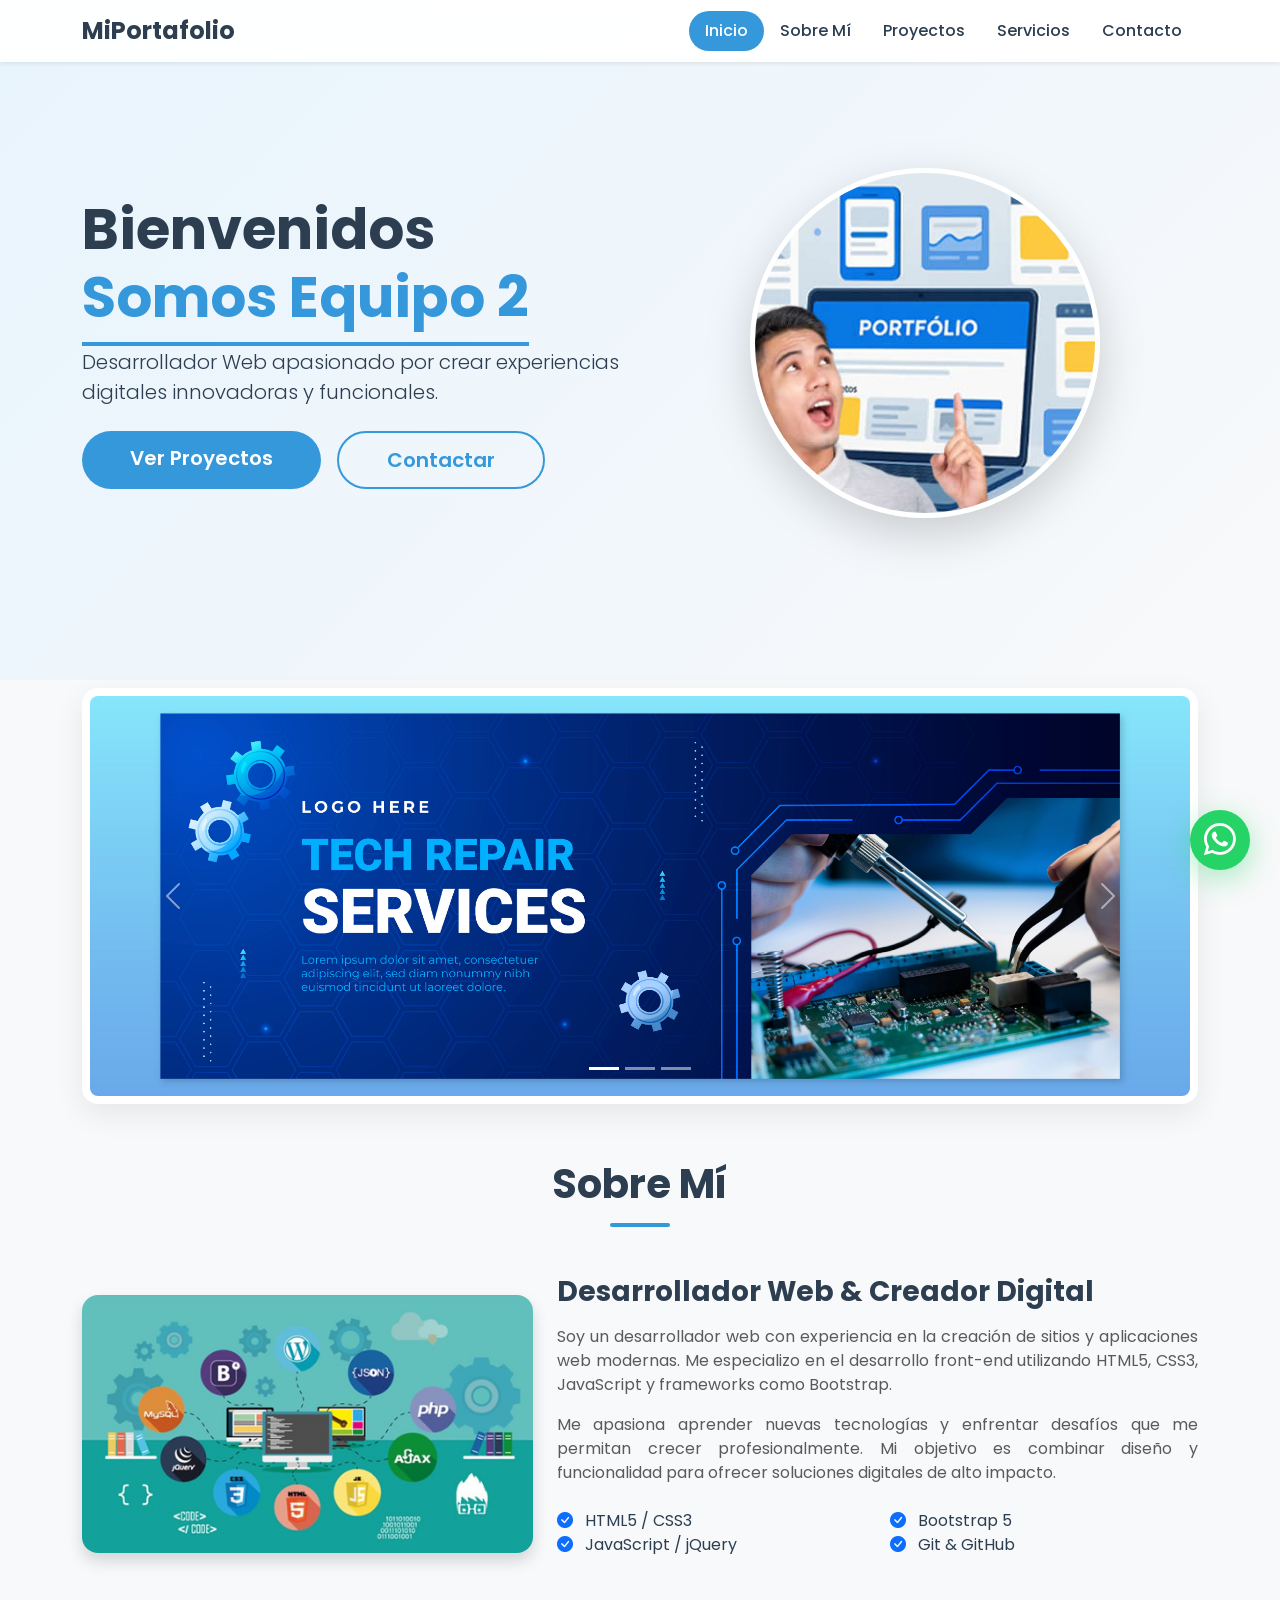
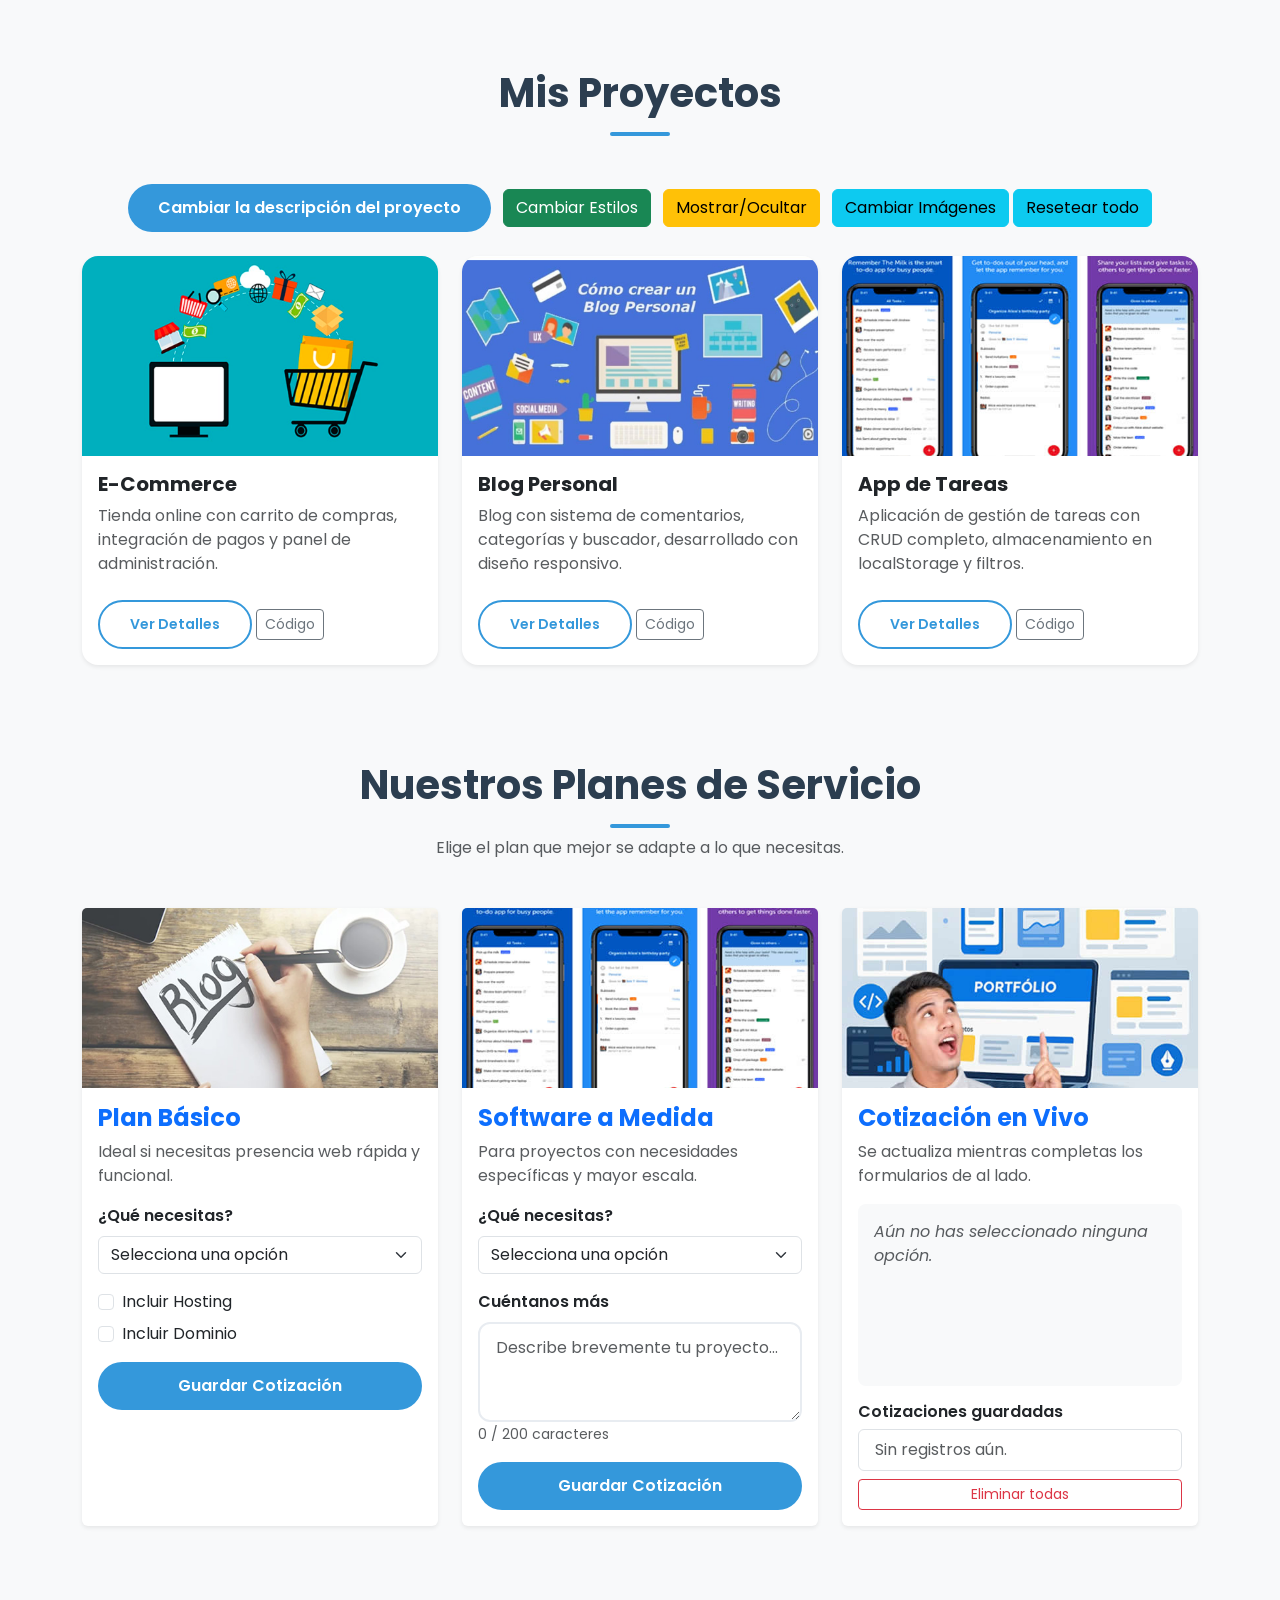
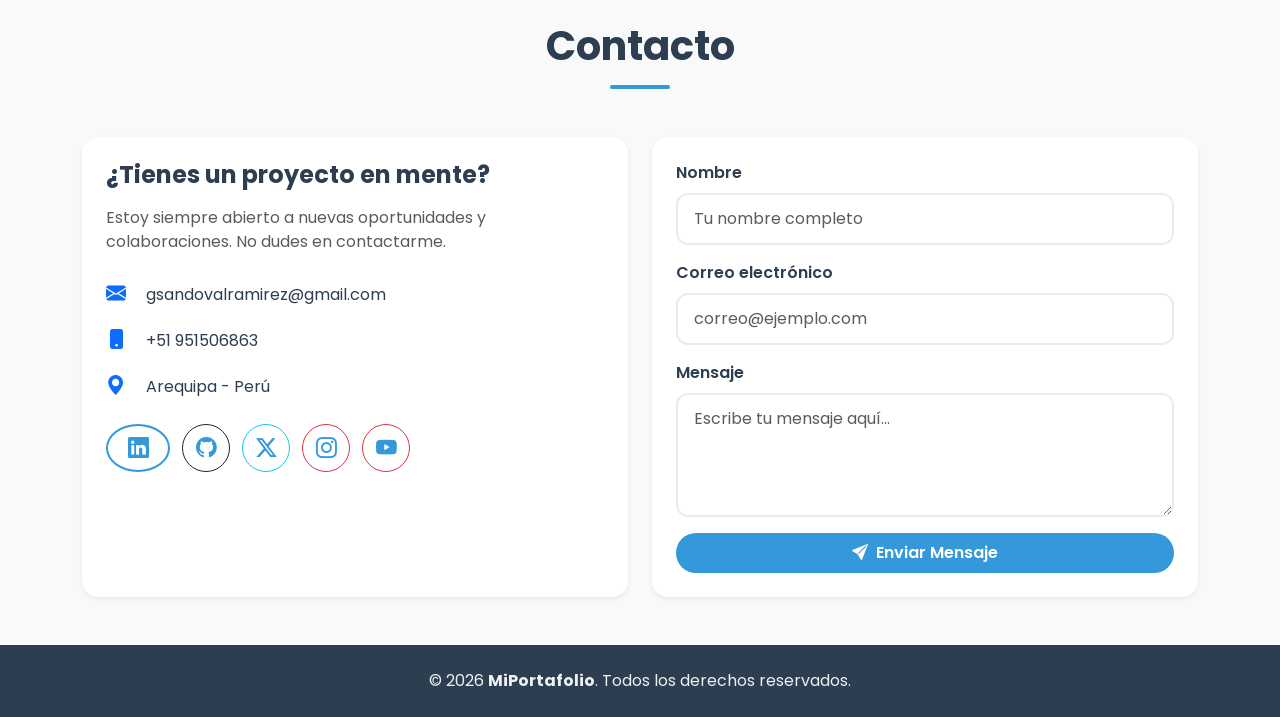
==== commit 0c28a1bf: "Add files via upload" ====
--- a/index.html
+++ b/index.html
@@ -42,6 +42,7 @@
                     <li class="nav-item"><a class="nav-link active" href="#inicio">Inicio</a></li>
                     <li class="nav-item"><a class="nav-link" href="#sobre-mi">Sobre Mí</a></li>
                     <li class="nav-item"><a class="nav-link" href="#proyectos">Proyectos</a></li>
+                    <li class="nav-item"><a class="nav-link" href="#servicios">Servicios</a></li>
                     <li class="nav-item"><a class="nav-link" href="#contacto">Contacto</a></li>
                 </ul>
             </div>
@@ -168,11 +169,11 @@
 
             <!-- Botones de control para demostrar manipulación del DOM -->
             <div class="text-center mb-4">
-                <button class="btn btn-primary me-2" onclick="cambiarTexto()">Cambiar Texto</button>
+                <button class="btn btn-primary me-2" onclick="cambiarTexto()">Cambiar la descripción del proyecto</button>
                 <button class="btn btn-success me-2" onclick="cambiarEstilos()">Cambiar Estilos</button>
                 <button class="btn btn-warning me-2" onclick="mostrarOcultar()">Mostrar/Ocultar</button>
                 <button class="btn btn-info" onclick="cambiarImagenes()">Cambiar Imágenes</button>
-                <button class="btn btn-info" onclick="restablecerTodo()">resetear todo</button>
+                <button class="btn btn-info" onclick="restablecerTodo()">Resetear todo</button>
             </div>
 
             <div class="row g-4" id="proyectosContainer">
@@ -227,6 +228,106 @@
                         <div class="card-footer bg-transparent border-0 pb-3">
                             <a href="#" class="btn btn-sm btn-outline-primary">Ver Detalles</a>
                             <a href="#" class="btn btn-sm btn-outline-secondary">Código</a>
+                        </div>
+                    </div>
+                </div>
+
+            </div>
+        </div>
+    </section>
+
+    <!-- ============================================ -->
+    <!-- SECCIÓN: SERVICIOS (AHORA DESPUÉS DE PROYECTOS) -->
+    <!-- ============================================ -->
+    <section id="servicios" class="py-5">
+        <div class="container">
+            <h2 class="section-title text-center mb-2">Nuestros Planes de Servicio</h2>
+            <p class="text-center text-muted mb-5" id="mensajeBienvenida"></p>
+
+            <div class="row g-4 justify-content-center">
+
+                <!-- Plan Básico -->
+                <div class="col-lg-4">
+                    <div class="card h-100 plan-card border-0 shadow-sm" id="cardBasico">
+                        <img src="img/img001.jpg" class="card-img-top" alt="Plan Básico"
+                            style="height:180px; object-fit:cover;">
+                        <div class="card-body">
+                            <h4 class="fw-bold text-primary">Plan Básico</h4>
+                            <p class="text-muted">Ideal si necesitas presencia web rápida y funcional.</p>
+
+                            <div class="mb-3">
+                                <label for="tipoBasico" class="form-label fw-semibold">¿Qué necesitas?</label>
+                                <select class="form-select" id="tipoBasico">
+                                    <option value="">Selecciona una opción</option>
+                                    <option value="Landing Page">Landing Page</option>
+                                    <option value="Blog">Blog</option>
+                                    <option value="Web Estática">Web Estática</option>
+                                </select>
+                            </div>
+
+                            <div class="mb-2 form-check">
+                                <input type="checkbox" class="form-check-input" id="extraHosting">
+                                <label class="form-check-label" for="extraHosting">Incluir Hosting</label>
+                            </div>
+                            <div class="mb-3 form-check">
+                                <input type="checkbox" class="form-check-input" id="extraDominio">
+                                <label class="form-check-label" for="extraDominio">Incluir Dominio</label>
+                            </div>
+
+                            <button class="btn btn-primary w-100" id="btnCotizarBasico">Guardar Cotización</button>
+                        </div>
+                    </div>
+                </div>
+
+                <!-- Software a Medida -->
+                <div class="col-lg-4">
+                    <div class="card h-100 plan-card border-0 shadow-sm" id="cardMedida">
+                        <img src="img/img02.jpg" class="card-img-top" alt="Software a Medida"
+                            style="height:180px; object-fit:cover;">
+                        <div class="card-body">
+                            <h4 class="fw-bold text-primary">Software a Medida</h4>
+                            <p class="text-muted">Para proyectos con necesidades específicas y mayor escala.</p>
+
+                            <div class="mb-3">
+                                <label for="tipoMedida" class="form-label fw-semibold">¿Qué necesitas?</label>
+                                <select class="form-select" id="tipoMedida">
+                                    <option value="">Selecciona una opción</option>
+                                    <option value="E-Commerce">E-Commerce</option>
+                                    <option value="Aplicación Móvil">Aplicación Móvil</option>
+                                    <option value="Sistema a Medida">Sistema a Medida</option>
+                                </select>
+                            </div>
+
+                            <div class="mb-3">
+                                <label for="detalleMedida" class="form-label fw-semibold">Cuéntanos más</label>
+                                <textarea class="form-control" id="detalleMedida" rows="3"
+                                    placeholder="Describe brevemente tu proyecto..." maxlength="200"></textarea>
+                                <small class="text-muted" id="contadorCaracteres">0 / 200 caracteres</small>
+                            </div>
+
+                            <button class="btn btn-primary w-100" id="btnCotizarMedida">Guardar Cotización</button>
+                        </div>
+                    </div>
+                </div>
+
+                <!-- Cotización en Vivo -->
+                <div class="col-lg-4">
+                    <div class="card h-100 plan-card border-0 shadow-sm" id="cardCotizacionVivo">
+                        <img src="img/img01.jpg" class="card-img-top" alt="Cotización en Vivo"
+                            style="height:180px; object-fit:cover;">
+                        <div class="card-body d-flex flex-column">
+                            <h4 class="fw-bold text-primary">Cotización en Vivo</h4>
+                            <p class="text-muted">Se actualiza mientras completas los formularios de al lado.</p>
+
+                            <div id="vistaPrevia" class="p-3 rounded-3 bg-light mb-3 flex-grow-1">
+                                <em class="text-muted">Aún no has seleccionado ninguna opción.</em>
+                            </div>
+
+                            <h6 class="fw-semibold mb-2">Cotizaciones guardadas</h6>
+                            <ul class="list-group mb-2" id="listaCotizaciones">
+                                <!-- Se llena dinámicamente vía jQuery -->
+                            </ul>
+                            <button class="btn btn-sm btn-outline-danger" id="btnLimpiarTodo">Eliminar todas</button>
                         </div>
                     </div>
                 </div>
@@ -279,8 +380,7 @@
                     </div>
                 </div>
 
-
-<!-- Formulario de contacto -->
+                <!-- Formulario de contacto -->
                 <div class="col-lg-6">
                     <form class="p-4 rounded-4 shadow-sm bg-white" id="miFormulario">
                         <div class="mb-3">
@@ -304,120 +404,16 @@
                     </form>
                 </div>
             </div>
-
-    </section>
-
-
-    <!-- ============================================ -->
-    <!-- SECCIÓN: SERVICIOS -->
-    <!-- ============================================ -->
-    <section id="servicios" class="py-5">
-        <div class="container">
-            <h2 class="section-title text-center mb-2">Nuestros Planes de Servicio</h2>
-            <p class="text-center text-muted mb-5" id="mensajeBienvenida"></p>
-
-            <div class="row g-4 justify-content-center">
-
-                <!-- Plan Básico -->
-                <div class="col-lg-4">
-                    <div class="card h-100 plan-card border-0 shadow-sm" id="cardBasico">
-                        <img src="img/img001.jpg" class="card-img-top" alt="Plan Básico"
-                            style="height:180px; object-fit:cover;">
-                        <div class="card-body">
-                            <h4 class="fw-bold text-primary">Plan Básico</h4>
-                            <p class="text-muted">Ideal si necesitas presencia web rápida y funcional.</p>
-
-                            <div class="mb-3">
-                                <label for="tipoBasico" class="form-label fw-semibold">¿Qué necesitas?</label>
-                                <select class="form-select" id="tipoBasico">
-                                    <option value="">Selecciona una opción</option>
-                                    <option value="Landing Page">Landing Page</option>
-                                    <option value="Blog">Blog</option>
-                                    <option value="Web Estática">Web Estática</option>
-                                </select>
-                            </div>
-
-                            <div class="mb-2 form-check">
-                                <input type="checkbox" class="form-check-input" id="extraHosting">
-                                <label class="form-check-label" for="extraHosting">Incluir Hosting</label>
-                            </div>
-                            <div class="mb-3 form-check">
-                                <input type="checkbox" class="form-check-input" id="extraDominio">
-                                <label class="form-check-label" for="extraDominio">Incluir Dominio</label>
-                            </div>
-
-                            <button class="btn btn-primary w-100" id="btnCotizarBasico">Guardar Cotización</button>
-                        </div>
-                    </div>
-                </div>
-
-                <!-- Software a Medida -->
-                <div class="col-lg-4">
-                    <div class="card h-100 plan-card border-0 shadow-sm" id="cardMedida">
-                        <img src="img/img02.jpg" class="card-img-top" alt="Software a Medida"
-                            style="height:180px; object-fit:cover;">
-                        <div class="card-body">
-                            <h4 class="fw-bold text-primary">Software a Medida</h4>
-                            <p class="text-muted">Para proyectos con necesidades específicas y mayor escala.</p>
-
-                            <div class="mb-3">
-                                <label for="tipoMedida" class="form-label fw-semibold">¿Qué necesitas?</label>
-                                <select class="form-select" id="tipoMedida">
-                                    <option value="">Selecciona una opción</option>
-                                    <option value="E-Commerce">E-Commerce</option>
-                                    <option value="Aplicación Móvil">Aplicación Móvil</option>
-                                    <option value="Sistema a Medida">Sistema a Medida</option>
-                                </select>
-                            </div>
-
-                            <div class="mb-3">
-                                <label for="detalleMedida" class="form-label fw-semibold">Cuéntanos más</label>
-                                <textarea class="form-control" id="detalleMedida" rows="3"
-                                    placeholder="Describe brevemente tu proyecto..." maxlength="200"></textarea>
-                                <small class="text-muted" id="contadorCaracteres">0 / 200 caracteres</small>
-                            </div>
-
-                            <button class="btn btn-primary w-100" id="btnCotizarMedida">Guardar Cotización</button>
-                        </div>
-                    </div>
-                </div>
-
-                <!-- Cotización en Vivo -->
-                <div class="col-lg-4">
-                    <div class="card h-100 plan-card border-0 shadow-sm" id="cardCotizacionVivo">
-                        <img src="img/img01.jpg" class="card-img-top" alt="Cotización en Vivo"
-                            style="height:180px; object-fit:cover;">
-                        <div class="card-body d-flex flex-column">
-                            <h4 class="fw-bold text-primary">Cotización en Vivo</h4>
-                            <p class="text-muted">Se actualiza mientras completas los formularios de al lado.</p>
-
-                            <div id="vistaPrevia" class="p-3 rounded-3 bg-light mb-3 flex-grow-1">
-                                <em class="text-muted">Aún no has seleccionado ninguna opción.</em>
-                            </div>
-
-                            <h6 class="fw-semibold mb-2">Cotizaciones guardadas</h6>
-                            <ul class="list-group mb-2" id="listaCotizaciones">
-                                <!-- Se llena dinámicamente vía jQuery -->
-                            </ul>
-                            <button class="btn btn-sm btn-outline-danger" id="btnLimpiarTodo">Eliminar todas</button>
-                        </div>
-                    </div>
-                </div>
-
-            </div>
-        </div>
-    </section>
-
+        </div>
+    </section>
 
     <!-- FOOTER  -->
-
     <footer class="footer py-4">
         <div class="container text-center">
             <p class="mb-0">
                 &copy; 2026 <strong>MiPortafolio</strong>. Todos los derechos reservados.
             </p>
         </div>
-
     </footer>
 
     <!-- ============================================ -->
